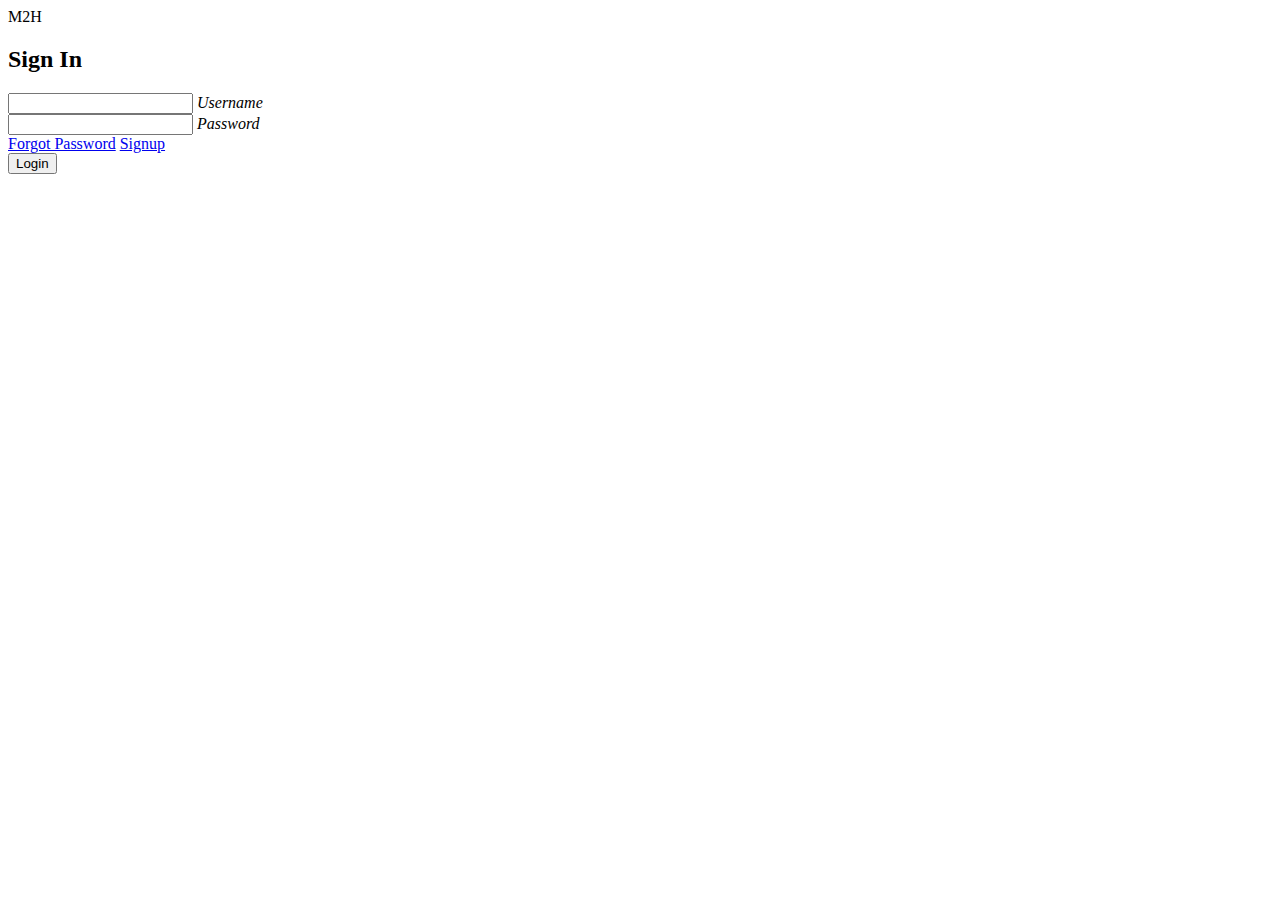
==== index.html @ 256add3f "Add files via upload" ====
<!DOCTYPE html>
<html lang="en" >
<head>
  <meta charset="UTF-8">
  <title>M2H - Hacker Login Form</title>
  <!-- <link rel="stylesheet" href="./style.css"> -->
  <script>
    
  @import url('https://fonts.googleapis.com/css2?family=Quicksand:wght@300;400;500;600;700&display=swap');
*
{
  margin: 0;
  padding: 0;
  box-sizing: border-box;
  font-family: 'Quicksand', sans-serif;
}
body 
{
  display: flex;
  justify-content: center;
  align-items: center;
  min-height: 100vh;
  background: #000;
}
section 
{
  position: absolute;
  width: 100vw;
  height: 100vh;
  display: flex;
  justify-content: center;
  align-items: center;
  gap: 2px;
  flex-wrap: wrap;
  overflow: hidden;
}
section::before 
{
  content: '';
  position: absolute;
  width: 100%;
  height: 100%;
  background: linear-gradient(#000,#0f0,#000);
  animation: animate 5s linear infinite;
}
@keyframes animate 
{
  0%
  {
    transform: translateY(-100%);
  }
  100%
  {
    transform: translateY(100%);
  }
}
section span 
{
  position: relative;
  display: block;
  width: calc(6.25vw - 2px);
  height: calc(6.25vw - 2px);
  background: #181818;
  z-index: 2;
  transition: 1.5s;
}
section span:hover 
{
  background: #10FE01;
/*  background: #FF0000;*/

  transition: 0s;
}

section .signin
{
  position: absolute;
  width: 400px;
  background: #222;  
  z-index: 1000;
  display: flex;
  justify-content: center;
  align-items: center;
  padding: 40px;
  border-radius: 4px;
  box-shadow: 0 15px 35px rgba(0,0,0,9);
}
section .signin .content 
{
  position: relative;
  width: 100%;
  display: flex;
  justify-content: center;
  align-items: center;
  flex-direction: column;
  gap: 40px;
}
section .signin .content h2 
{
  font-size: 2em;
  color: #0f0;
  text-transform: uppercase;
}
section .signin .content .form 
{
  width: 100%;
  display: flex;
  flex-direction: column;
  gap: 25px;
}
section .signin .content .form .inputBox
{
  position: relative;
  width: 100%;
}
section .signin .content .form .inputBox input 
{
  position: relative;
  width: 100%;
  background: #333;
  border: none;
  outline: none;
  padding: 25px 10px 7.5px;
  border-radius: 4px;
  color: #fff;
  font-weight: 500;
  font-size: 1em;
}
section .signin .content .form .inputBox i 
{
  position: absolute;
  left: 0;
  padding: 15px 10px;
  font-style: normal;
  color: #aaa;
  transition: 0.5s;
  pointer-events: none;
}
.signin .content .form .inputBox input:focus ~ i,
.signin .content .form .inputBox input:valid ~ i
{
  transform: translateY(-7.5px);
  font-size: 0.8em;
  color: #fff;
}
.signin .content .form .links 
{
  position: relative;
  width: 100%;
  display: flex;
  justify-content: space-between;
}
.signin .content .form .links a 
{
  color: #fff;
  text-decoration: none;
}
.signin .content .form .links a:nth-child(2)
{
  color: #0f0;
  font-weight: 600;
}
.signin .content .form .inputBox input[type="submit"]
{
  padding: 10px;
  background: #0f0;
  color: #000;
  font-weight: 600;
  font-size: 1.35em;
  letter-spacing: 0.05em;
  cursor: pointer;
}
input[type="submit"]:active
{
  opacity: 0.6;
}
@media (max-width: 900px)
{
  section span 
  {
    width: calc(10vw - 2px);
    height: calc(10vw - 2px);
  }
}
@media (max-width: 600px)
{
  section span 
  {
    width: calc(20vw - 2px);
    height: calc(20vw - 2px);
  }
}

  </script>

</head>
<body>
<!-- partial:index.partial.html -->
<section>

    <span>M2H</span>
    <span></span>
    <span></span>
    <span></span>
    <span></span>
    <span></span>
    <span></span>
    <span></span>
    <span></span>
    <span></span>
    <span></span>
    <span></span>
    <span></span>
    <span></span>
    <span></span>
    <span></span>
    <span></span>
    <span></span>
    <span></span>
    <span></span>
    <span></span>
    <span></span>
    <span></span>
    <span></span>
    <span></span>
    <span></span>
    <span></span>
    <span></span>
    <span></span>
    <span></span>
    <span></span>
    <span></span>
    <span></span>
    <span></span>
    <span></span>
    <span></span>
    <span></span>
    <span></span>
    <span></span>
    <span></span>
    <span></span>
    <span></span>
    <span></span>
    <span></span>
    <span></span>
    <span></span>
    <span></span>
    <span></span>
    <span></span>
    <span></span>
    <span></span>
    <span></span>
    <span></span>
    <span></span>
    <span></span>
    <span></span>
    <span></span>
    <span></span>
    <span></span>
    <span></span>
    <span></span>
    <span></span>
    <span></span>
    <span></span>
    <span></span>
    <span></span>
    <span></span>
    <span></span>
    <span></span>
    <span></span>
    <span></span>
    <span></span>
    <span></span>
    <span></span>
    <span></span>
    <span></span>
    <span></span>
    <span></span>
    <span></span>
    <span></span>
    <span></span>
    <span></span>
    <span></span>
    <span></span>
    <span></span>
    <span></span>
    <span></span>
    <span></span>
    <span></span>
    <span></span>
    <span></span>
    <span></span>
    <span></span>
    <span></span>
    <span></span>
    <span></span>
    <span></span>
    <span></span>
    <span></span>
    <span></span>
    <span></span>
    <span></span>
    <span></span>
    <span></span>
    <span></span>
    <span></span>
    <span></span>
    <span></span>
    <span></span>
    <span></span>
    <span></span>
    <span></span>
    <span></span>
    <span></span>
    <span></span>
    <span></span>
    <span></span>
    <span></span>
    <span></span>
    <span></span>
    <span></span>
    <span></span>
    <span></span>
    <span></span>
    <span></span>
    <span></span>
    <span></span>
    <span></span>
    <span></span>
    <span></span>
    <span></span>
    <span></span>
    <span></span>
    <span></span>
    <span></span>
    <span></span>
    <span></span>
    <span></span>
    <span></span>
    <span></span>
    <span></span>
    <span></span>
    <span></span>
    <span></span>
    <span></span>
    <span></span>
    <span></span>
    <span></span>
    <span></span>
    <span></span>
    <span></span>
    <span></span>
    <span></span>
    <span></span>
    <span></span>
    <span></span>
    <span></span>
    <span></span>
    <span></span>
    <span></span>
    <span></span>
    <span></span>
    <span></span>
    <span></span>
    <span></span>
    <span></span>
    <span></span>
    <span></span>
    <span></span>
    <span></span>
    <span></span>
    <span></span>
    <span></span>
    <span></span>
    <span></span>
    <span></span>
    <span></span>
    <span></span>
    <span></span>
    <span></span>
    <span></span>
    <span></span>
    <span></span>
    <span></span>
    <span></span>
    <span></span>
    <span></span>
    <span></span>
    <span></span>
    <span></span>
    <span></span>
    <span></span>
    <span></span>
    <span></span>
    <span></span>
    <span></span>
    <span></span>
    <span></span>
    <span></span>
    <span></span>
    <span></span>
    <span></span>
    <span></span>
    <span></span>
    <span></span>
    <span></span>
    <span></span>
    <span></span>
    <span></span>
    <span></span>
    <span></span>
    <span></span>
    <span></span>
    <span></span>
    <span></span>
    <span></span>
    <span></span>
    <span></span>
    <span></span>
    <span></span>
    <span></span>
    <span></span>
    <span></span>
    <span></span>
    <span></span>
    <span></span>
    <span></span>
    <span></span>
    <span></span>
    <span></span>
    <span></span>
    <span></span>
    <span></span>
    <span></span>
    <span></span>
    <span></span>
    <span></span>
    <span></span>
    <span></span>
    <span></span>
    <span></span>
    <span></span>
    <span></span>
    <span></span>
    <span></span>
    <span></span>
    <span></span>
    <span></span>
    <span></span>
    <span></span>
    <span></span>
    <span></span>
    <span></span>
    <span></span>
    <span></span>
    <span></span>
    <span></span>
    <span></span>
    <span></span>
    <span></span>

    <div class="signin">
      <div class="content">
        <h2>Sign In</h2>
        <div class="form">
          <div class="inputBox">
            <input type="text" required>
            <i>Username</i>
          </div>
          <div class="inputBox">
            <input type="password" required>
            <i>Password</i>
          </div>
          <div class="links">
            <a href="#">Forgot Password</a>
            <a href="#">Signup</a>
          </div>
          <div class="inputBox">
            <input type="submit" value="Login">
          </div>
        </div>
      </div>
    </div>
  </section>
<!-- partial -->
  
</body>
</html>
---- style.css ----
@import url('https://fonts.googleapis.com/css2?family=Quicksand:wght@300;400;500;600;700&display=swap');
*
{
	margin: 0;
	padding: 0;
	box-sizing: border-box;
	font-family: 'Quicksand', sans-serif;
}
body 
{
	display: flex;
	justify-content: center;
	align-items: center;
	min-height: 100vh;
	background: #000;
}
section 
{
	position: absolute;
	width: 100vw;
	height: 100vh;
	display: flex;
	justify-content: center;
	align-items: center;
	gap: 2px;
	flex-wrap: wrap;
	overflow: hidden;
}
section::before 
{
	content: '';
	position: absolute;
	width: 100%;
	height: 100%;
	background: linear-gradient(#000,#0f0,#000);
	animation: animate 5s linear infinite;
}
@keyframes animate 
{
	0%
	{
		transform: translateY(-100%);
	}
	100%
	{
		transform: translateY(100%);
	}
}
section span 
{
	position: relative;
	display: block;
	width: calc(6.25vw - 2px);
	height: calc(6.25vw - 2px);
	background: #181818;
	z-index: 2;
	transition: 1.5s;
}
section span:hover 
{
	background: #10FE01;
/*	background: #FF0000;*/

	transition: 0s;
}

section .signin
{
	position: absolute;
	width: 400px;
  background: #222;  
	z-index: 1000;
	display: flex;
	justify-content: center;
	align-items: center;
	padding: 40px;
	border-radius: 4px;
	box-shadow: 0 15px 35px rgba(0,0,0,9);
}
section .signin .content 
{
	position: relative;
	width: 100%;
	display: flex;
	justify-content: center;
	align-items: center;
	flex-direction: column;
	gap: 40px;
}
section .signin .content h2 
{
	font-size: 2em;
	color: #0f0;
	text-transform: uppercase;
}
section .signin .content .form 
{
	width: 100%;
	display: flex;
	flex-direction: column;
	gap: 25px;
}
section .signin .content .form .inputBox
{
	position: relative;
	width: 100%;
}
section .signin .content .form .inputBox input 
{
	position: relative;
	width: 100%;
	background: #333;
	border: none;
	outline: none;
	padding: 25px 10px 7.5px;
	border-radius: 4px;
	color: #fff;
	font-weight: 500;
	font-size: 1em;
}
section .signin .content .form .inputBox i 
{
	position: absolute;
	left: 0;
	padding: 15px 10px;
	font-style: normal;
	color: #aaa;
	transition: 0.5s;
	pointer-events: none;
}
.signin .content .form .inputBox input:focus ~ i,
.signin .content .form .inputBox input:valid ~ i
{
	transform: translateY(-7.5px);
	font-size: 0.8em;
	color: #fff;
}
.signin .content .form .links 
{
	position: relative;
	width: 100%;
	display: flex;
	justify-content: space-between;
}
.signin .content .form .links a 
{
	color: #fff;
	text-decoration: none;
}
.signin .content .form .links a:nth-child(2)
{
	color: #0f0;
	font-weight: 600;
}
.signin .content .form .inputBox input[type="submit"]
{
	padding: 10px;
	background: #0f0;
	color: #000;
	font-weight: 600;
	font-size: 1.35em;
	letter-spacing: 0.05em;
	cursor: pointer;
}
input[type="submit"]:active
{
	opacity: 0.6;
}
@media (max-width: 900px)
{
	section span 
	{
		width: calc(10vw - 2px);
		height: calc(10vw - 2px);
	}
}
@media (max-width: 600px)
{
	section span 
	{
		width: calc(20vw - 2px);
		height: calc(20vw - 2px);
	}
}
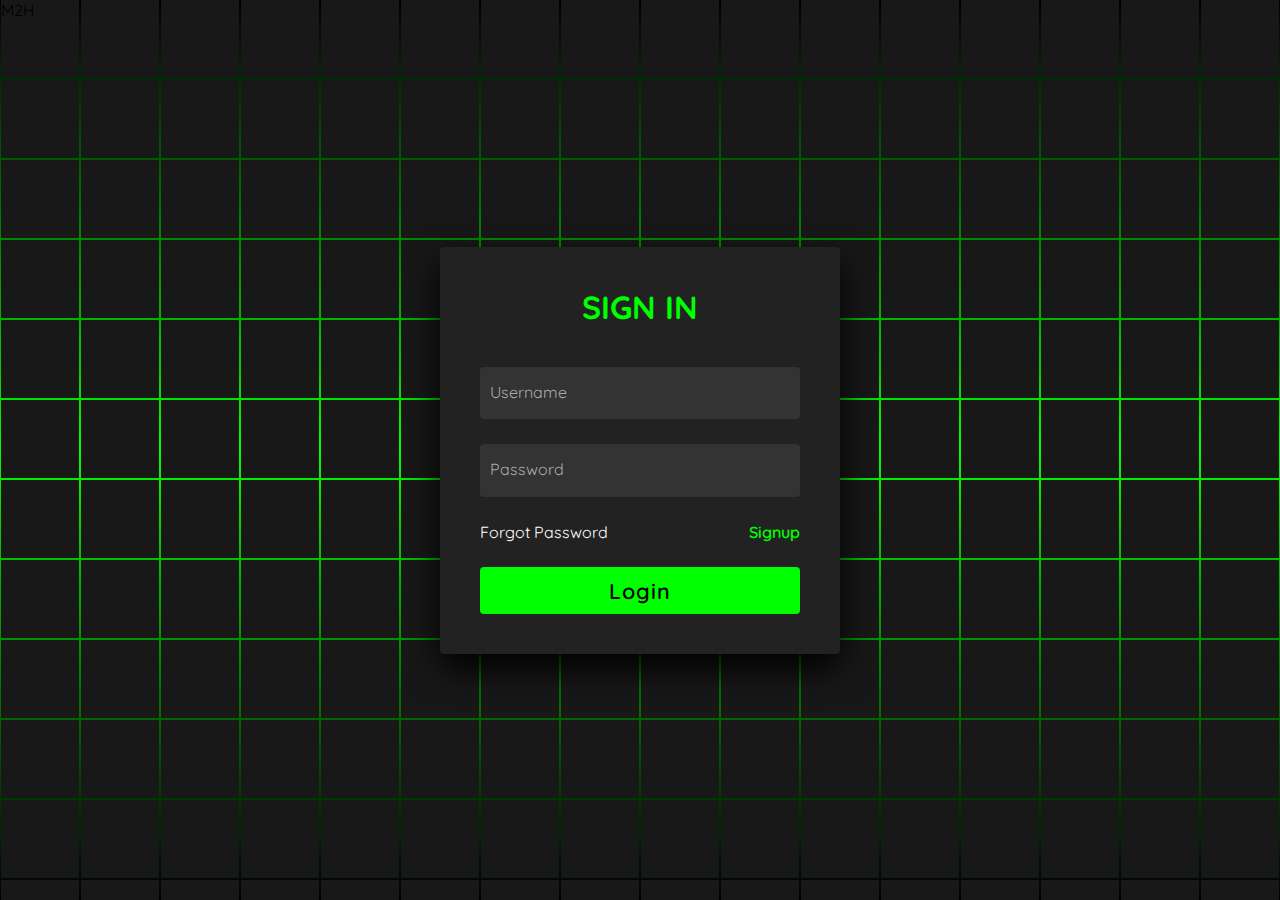
==== commit f1864803: "Update index.html" ====
--- a/index.html
+++ b/index.html
@@ -3,196 +3,8 @@
 <head>
   <meta charset="UTF-8">
   <title>M2H - Hacker Login Form</title>
-  <!-- <link rel="stylesheet" href="./style.css"> -->
-  <script>
-    
-  @import url('https://fonts.googleapis.com/css2?family=Quicksand:wght@300;400;500;600;700&display=swap');
-*
-{
-  margin: 0;
-  padding: 0;
-  box-sizing: border-box;
-  font-family: 'Quicksand', sans-serif;
-}
-body 
-{
-  display: flex;
-  justify-content: center;
-  align-items: center;
-  min-height: 100vh;
-  background: #000;
-}
-section 
-{
-  position: absolute;
-  width: 100vw;
-  height: 100vh;
-  display: flex;
-  justify-content: center;
-  align-items: center;
-  gap: 2px;
-  flex-wrap: wrap;
-  overflow: hidden;
-}
-section::before 
-{
-  content: '';
-  position: absolute;
-  width: 100%;
-  height: 100%;
-  background: linear-gradient(#000,#0f0,#000);
-  animation: animate 5s linear infinite;
-}
-@keyframes animate 
-{
-  0%
-  {
-    transform: translateY(-100%);
-  }
-  100%
-  {
-    transform: translateY(100%);
-  }
-}
-section span 
-{
-  position: relative;
-  display: block;
-  width: calc(6.25vw - 2px);
-  height: calc(6.25vw - 2px);
-  background: #181818;
-  z-index: 2;
-  transition: 1.5s;
-}
-section span:hover 
-{
-  background: #10FE01;
-/*  background: #FF0000;*/
-
-  transition: 0s;
-}
-
-section .signin
-{
-  position: absolute;
-  width: 400px;
-  background: #222;  
-  z-index: 1000;
-  display: flex;
-  justify-content: center;
-  align-items: center;
-  padding: 40px;
-  border-radius: 4px;
-  box-shadow: 0 15px 35px rgba(0,0,0,9);
-}
-section .signin .content 
-{
-  position: relative;
-  width: 100%;
-  display: flex;
-  justify-content: center;
-  align-items: center;
-  flex-direction: column;
-  gap: 40px;
-}
-section .signin .content h2 
-{
-  font-size: 2em;
-  color: #0f0;
-  text-transform: uppercase;
-}
-section .signin .content .form 
-{
-  width: 100%;
-  display: flex;
-  flex-direction: column;
-  gap: 25px;
-}
-section .signin .content .form .inputBox
-{
-  position: relative;
-  width: 100%;
-}
-section .signin .content .form .inputBox input 
-{
-  position: relative;
-  width: 100%;
-  background: #333;
-  border: none;
-  outline: none;
-  padding: 25px 10px 7.5px;
-  border-radius: 4px;
-  color: #fff;
-  font-weight: 500;
-  font-size: 1em;
-}
-section .signin .content .form .inputBox i 
-{
-  position: absolute;
-  left: 0;
-  padding: 15px 10px;
-  font-style: normal;
-  color: #aaa;
-  transition: 0.5s;
-  pointer-events: none;
-}
-.signin .content .form .inputBox input:focus ~ i,
-.signin .content .form .inputBox input:valid ~ i
-{
-  transform: translateY(-7.5px);
-  font-size: 0.8em;
-  color: #fff;
-}
-.signin .content .form .links 
-{
-  position: relative;
-  width: 100%;
-  display: flex;
-  justify-content: space-between;
-}
-.signin .content .form .links a 
-{
-  color: #fff;
-  text-decoration: none;
-}
-.signin .content .form .links a:nth-child(2)
-{
-  color: #0f0;
-  font-weight: 600;
-}
-.signin .content .form .inputBox input[type="submit"]
-{
-  padding: 10px;
-  background: #0f0;
-  color: #000;
-  font-weight: 600;
-  font-size: 1.35em;
-  letter-spacing: 0.05em;
-  cursor: pointer;
-}
-input[type="submit"]:active
-{
-  opacity: 0.6;
-}
-@media (max-width: 900px)
-{
-  section span 
-  {
-    width: calc(10vw - 2px);
-    height: calc(10vw - 2px);
-  }
-}
-@media (max-width: 600px)
-{
-  section span 
-  {
-    width: calc(20vw - 2px);
-    height: calc(20vw - 2px);
-  }
-}
-
-  </script>
-
+  <link rel="stylesheet" href="./style.css">
+  
 </head>
 <body>
 <!-- partial:index.partial.html -->
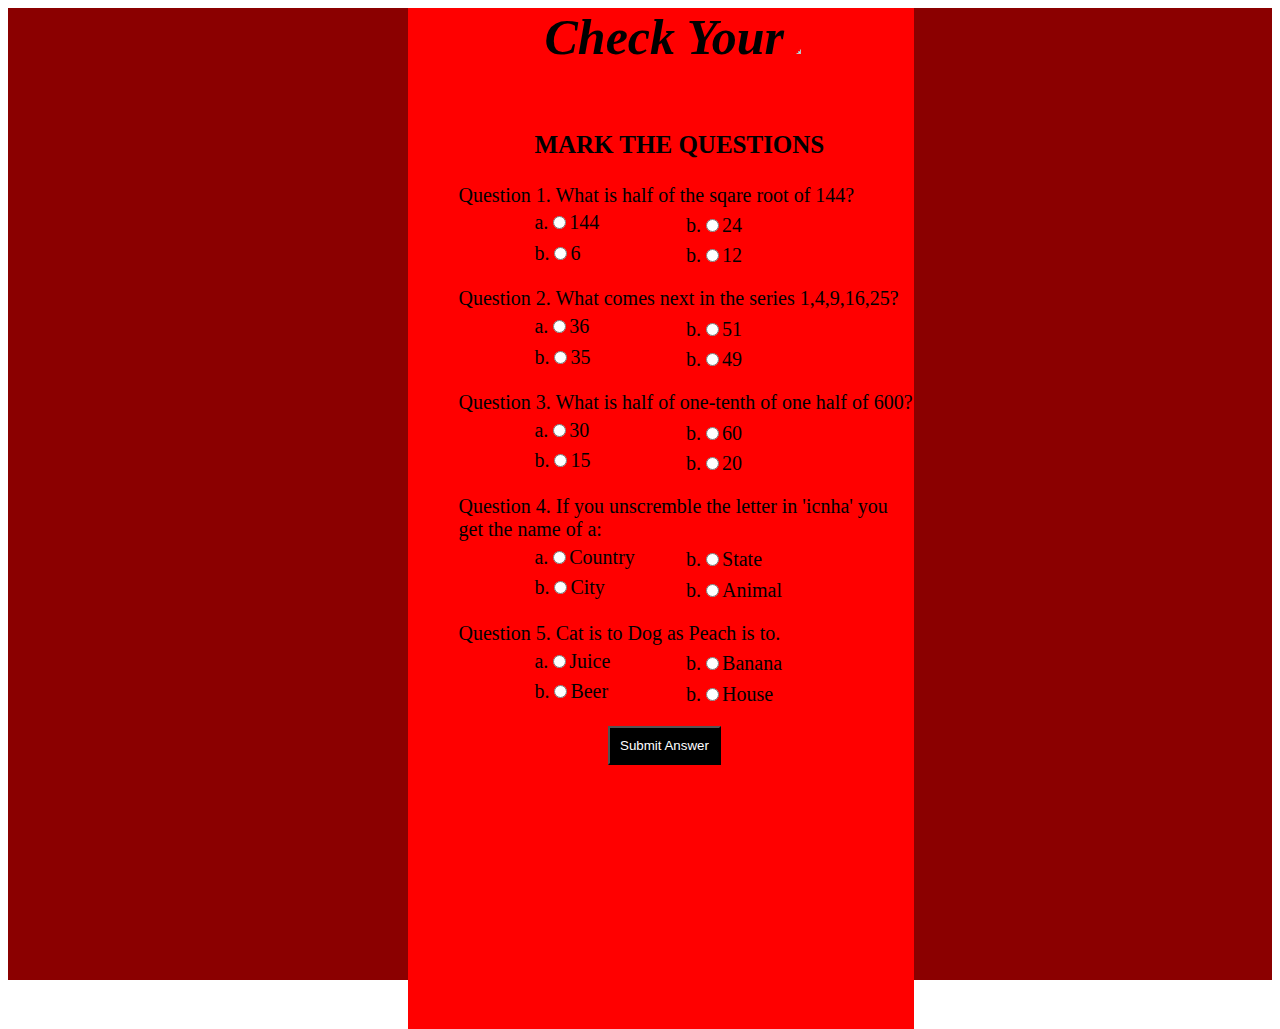
==== commit ad06bfae: "Update index.html" ====
--- a/index.html
+++ b/index.html
@@ -1,300 +1,180 @@
-<!DOCTYPE html>
-<html lang="en" >
+<html>
 <head>
-  <meta charset="UTF-8">
-  <title>M2H - Hacker Login Form</title>
-  <link rel="stylesheet" href="./style.css">
-  
+	<title>questions</title>
+
+	<style>
+		.maindiv1{
+			background-color: darkred;
+		height: 110%;
+		width: 100%;
+		background-image: url(3dbg.png);
+		font-size: 50px;
+		background-size: cover;
+		
+		}
+		
+		.maindiv2{
+			background-color: red;
+			border: 7px;
+			height: 105%;
+			width: 40%;
+			margin-left: 400px;
+		}
+
+
+	.yr{
+		font-size: 50px;
+		margin-left: 27%;
+		margin-top: 20%;
+		font-style: oblique;
+
+		
+	}
+
+
+.iq{
+	border-radius: 7px;
+	margin-top: 3%;
+/*	width: 10%;*/
+/*	height: 10%;*/
+/*	border: 2px solid black;*/
+}
+
+.p{
+	margin-top: 2%;
+	margin-left: 25%;
+	font-size: 25px;
+}
+
+.p2{
+	margin-left: 10%;
+	font-size: 20px;
+}
+
+.p3{
+	margin-top: -3%;
+	margin-left: 25%;
+	font-size: 20px;
+}
+
+.p4{
+	margin-top: -8%;
+	margin-left: 55%;
+	font-size: 20px;
+}
+
+.p5{
+	margin-top: -3%;
+	margin-left: 25%;
+	font-size: 20px;
+}
+
+.p6{
+	margin-top: -8%;
+	margin-left: 55%;
+	font-size: 20px;
+}
+
+
+.p7{
+	margin-left: 10%;
+	font-size: 20px;
+}
+
+.p8{
+	margin-left: 10%;
+	font-size: 20px;
+}
+
+.p9{
+	margin-left: 10%;
+	font-size: 20px;
+}
+
+
+.p10{
+	margin-left: 10%;
+	font-size: 20px;
+}
+
+.ans{
+	background-color: black;
+	color: white;
+	margin-left: 200px;
+	padding: 10px;
+}
+
+
+
+
+	</style>
 </head>
 <body>
-<!-- partial:index.partial.html -->
-<section>
 
-    <span>M2H</span>
-    <span></span>
-    <span></span>
-    <span></span>
-    <span></span>
-    <span></span>
-    <span></span>
-    <span></span>
-    <span></span>
-    <span></span>
-    <span></span>
-    <span></span>
-    <span></span>
-    <span></span>
-    <span></span>
-    <span></span>
-    <span></span>
-    <span></span>
-    <span></span>
-    <span></span>
-    <span></span>
-    <span></span>
-    <span></span>
-    <span></span>
-    <span></span>
-    <span></span>
-    <span></span>
-    <span></span>
-    <span></span>
-    <span></span>
-    <span></span>
-    <span></span>
-    <span></span>
-    <span></span>
-    <span></span>
-    <span></span>
-    <span></span>
-    <span></span>
-    <span></span>
-    <span></span>
-    <span></span>
-    <span></span>
-    <span></span>
-    <span></span>
-    <span></span>
-    <span></span>
-    <span></span>
-    <span></span>
-    <span></span>
-    <span></span>
-    <span></span>
-    <span></span>
-    <span></span>
-    <span></span>
-    <span></span>
-    <span></span>
-    <span></span>
-    <span></span>
-    <span></span>
-    <span></span>
-    <span></span>
-    <span></span>
-    <span></span>
-    <span></span>
-    <span></span>
-    <span></span>
-    <span></span>
-    <span></span>
-    <span></span>
-    <span></span>
-    <span></span>
-    <span></span>
-    <span></span>
-    <span></span>
-    <span></span>
-    <span></span>
-    <span></span>
-    <span></span>
-    <span></span>
-    <span></span>
-    <span></span>
-    <span></span>
-    <span></span>
-    <span></span>
-    <span></span>
-    <span></span>
-    <span></span>
-    <span></span>
-    <span></span>
-    <span></span>
-    <span></span>
-    <span></span>
-    <span></span>
-    <span></span>
-    <span></span>
-    <span></span>
-    <span></span>
-    <span></span>
-    <span></span>
-    <span></span>
-    <span></span>
-    <span></span>
-    <span></span>
-    <span></span>
-    <span></span>
-    <span></span>
-    <span></span>
-    <span></span>
-    <span></span>
-    <span></span>
-    <span></span>
-    <span></span>
-    <span></span>
-    <span></span>
-    <span></span>
-    <span></span>
-    <span></span>
-    <span></span>
-    <span></span>
-    <span></span>
-    <span></span>
-    <span></span>
-    <span></span>
-    <span></span>
-    <span></span>
-    <span></span>
-    <span></span>
-    <span></span>
-    <span></span>
-    <span></span>
-    <span></span>
-    <span></span>
-    <span></span>
-    <span></span>
-    <span></span>
-    <span></span>
-    <span></span>
-    <span></span>
-    <span></span>
-    <span></span>
-    <span></span>
-    <span></span>
-    <span></span>
-    <span></span>
-    <span></span>
-    <span></span>
-    <span></span>
-    <span></span>
-    <span></span>
-    <span></span>
-    <span></span>
-    <span></span>
-    <span></span>
-    <span></span>
-    <span></span>
-    <span></span>
-    <span></span>
-    <span></span>
-    <span></span>
-    <span></span>
-    <span></span>
-    <span></span>
-    <span></span>
-    <span></span>
-    <span></span>
-    <span></span>
-    <span></span>
-    <span></span>
-    <span></span>
-    <span></span>
-    <span></span>
-    <span></span>
-    <span></span>
-    <span></span>
-    <span></span>
-    <span></span>
-    <span></span>
-    <span></span>
-    <span></span>
-    <span></span>
-    <span></span>
-    <span></span>
-    <span></span>
-    <span></span>
-    <span></span>
-    <span></span>
-    <span></span>
-    <span></span>
-    <span></span>
-    <span></span>
-    <span></span>
-    <span></span>
-    <span></span>
-    <span></span>
-    <span></span>
-    <span></span>
-    <span></span>
-    <span></span>
-    <span></span>
-    <span></span>
-    <span></span>
-    <span></span>
-    <span></span>
-    <span></span>
-    <span></span>
-    <span></span>
-    <span></span>
-    <span></span>
-    <span></span>
-    <span></span>
-    <span></span>
-    <span></span>
-    <span></span>
-    <span></span>
-    <span></span>
-    <span></span>
-    <span></span>
-    <span></span>
-    <span></span>
-    <span></span>
-    <span></span>
-    <span></span>
-    <span></span>
-    <span></span>
-    <span></span>
-    <span></span>
-    <span></span>
-    <span></span>
-    <span></span>
-    <span></span>
-    <span></span>
-    <span></span>
-    <span></span>
-    <span></span>
-    <span></span>
-    <span></span>
-    <span></span>
-    <span></span>
-    <span></span>
-    <span></span>
-    <span></span>
-    <span></span>
-    <span></span>
-    <span></span>
-    <span></span>
-    <span></span>
-    <span></span>
-    <span></span>
-    <span></span>
-    <span></span>
-    <span></span>
-    <span></span>
-    <span></span>
-    <span></span>
-    <span></span>
-    <span></span>
-    <span></span>
-    <span></span>
-    <span></span>
-    <span></span>
+<div class="maindiv1">
+	<div class="maindiv2">
 
-    <div class="signin">
-      <div class="content">
-        <h2>Sign In</h2>
-        <div class="form">
-          <div class="inputBox">
-            <input type="text" required>
-            <i>Username</i>
-          </div>
-          <div class="inputBox">
-            <input type="password" required>
-            <i>Password</i>
-          </div>
-          <div class="links">
-            <a href="#">Forgot Password</a>
-            <a href="#">Signup</a>
-          </div>
-          <div class="inputBox">
-            <input type="submit" value="Login">
-          </div>
-        </div>
-      </div>
-    </div>
-  </section>
-<!-- partial -->
-  
+		<span class="yr"><b>Check Your</b></span>
+
+		<a href="IQ.html"><span class="iq"><img src="iq.png" width="10%" height="7%" class="iq"></span></a>
+
+		<b><p class="p">MARK THE QUESTIONS</p></b>
+
+		<p class="p2">Question 1. What is half of the sqare root of 144?</p>
+
+		<p class="p3">a.<input type="radio" name="ra">144</p>
+
+	    <p class="p4">b.<input type="radio" name="ra">24</p>
+
+	    <p class="p5">b.<input type="radio" name="ra">6</p>
+
+	    <p class="p6">b.<input type="radio" name="ra">12</p>
+
+	    <p class="p7">Question 2. What comes next in the series 1,4,9,16,25?</p>
+
+	    <p class="p3">a.<input type="radio" name="2">36</p>
+
+	    <p class="p4">b.<input type="radio" name="2">51</p>
+
+	    <p class="p5">b.<input type="radio" name="2">35</p>
+
+	    <p class="p6">b.<input type="radio" name="2">49</p>
+
+	    <p class="p8">Question 3. What is half of one-tenth of one half of 600?</p>
+
+	    <p class="p3">a.<input type="radio" name="6">30</p>
+
+	    <p class="p4">b.<input type="radio" name="6">60</p>
+
+	    <p class="p5">b.<input type="radio" name="6">15</p>
+
+	    <p class="p6">b.<input type="radio" name="6">20</p>
+
+	    <p class="p9">Question 4. If you unscremble the letter in 'icnha' you get the name of a:</p>
+
+	    <p class="p3">a.<input type="radio" name="5">Country</p>
+
+	    <p class="p4">b.<input type="radio" name="5">State</p>
+
+	    <p class="p5">b.<input type="radio" name="5">City</p>
+
+	    <p class="p6">b.<input type="radio" name="5">Animal</p>
+
+	    <p class="p10">Question 5. Cat is to Dog as Peach is to.</p>
+
+	    <p class="p3">a.<input type="radio" name="4">Juice</p>
+
+	    <p class="p4">b.<input type="radio" name="4">Banana</p>
+
+	    <p class="p5">b.<input type="radio" name="4">Beer</p>
+
+	    <p class="p6">b.<input type="radio" name="4">House</p>
+
+	    <input type="submit" value="Submit Answer" class="ans">
+
+	</div>
+	
+
+</div>
 </body>
 </html>
